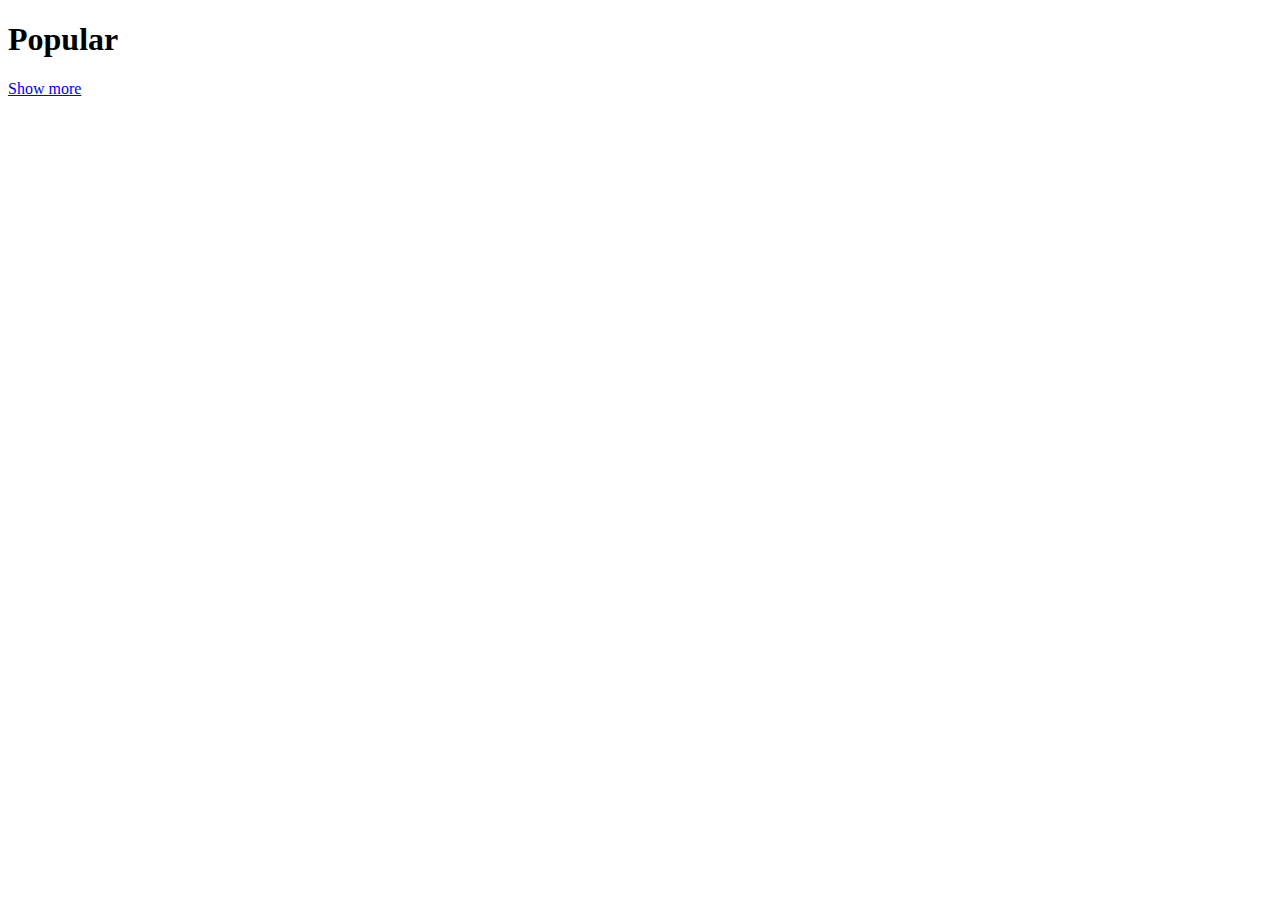
==== index.html @ 7254b96f "images from api added." ====
<!DOCTYPE html>
<html lang="en">
<head>
    <meta charset="UTF-8">
    <meta http-equiv="X-UA-Compatible" content="IE=edge">
    <meta name="viewport" content="width=device-width, initial-scale=1.0">
    <link rel="stylesheet" href="style.css">
    <title>My Movie Project</title>
</head>
<body>
    <div class="wrapper">

    </div>

    <script src="app.js"></script>
</body>
</html>
---- style.css ----
* {
    
}

.popular-movies {
    display:flex;
    gap: 1rem;
    overflow-x: scroll;
}
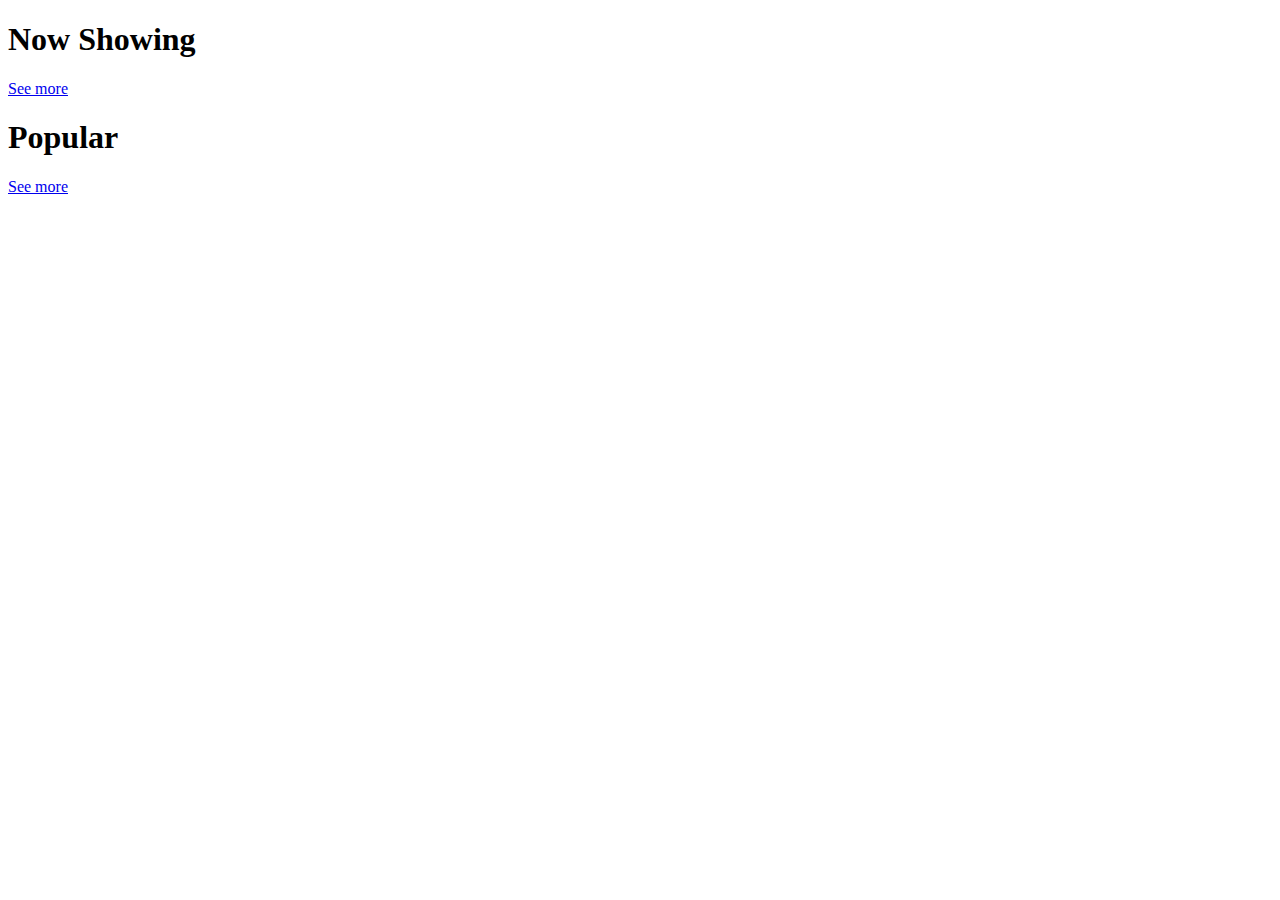
==== commit 9495a01f: "." ====
--- a/index.html
+++ b/index.html
@@ -8,10 +8,8 @@
     <title>My Movie Project</title>
 </head>
 <body>
-    <div class="wrapper">
+    <div class="wrapper"></div>
 
-    </div>
-
-    <script src="app.js"></script>
+    <script src="script/app.js"></script>
 </body>
 </html>--- a/style.css
+++ b/style.css
@@ -2,8 +2,13 @@
     
 }
 
-.popular-movies {
+.nowPlaying-movies {
     display:flex;
     gap: 1rem;
     overflow-x: scroll;
+}
+
+.popular-movies {
+    gap: 1rem;
+    overflow-y: scroll;
 }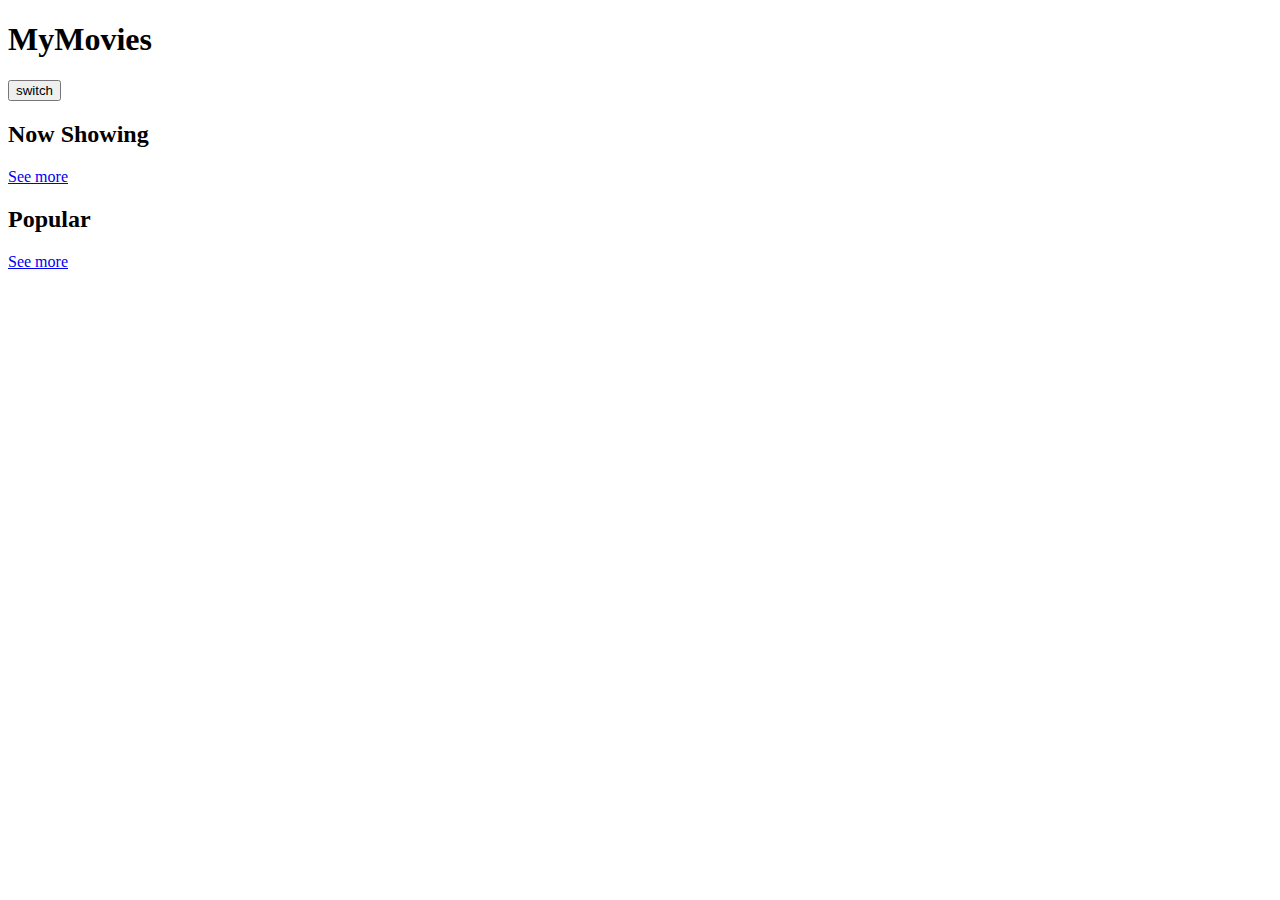
==== commit 566539c7: "genres" ====
--- a/index.html
+++ b/index.html
@@ -10,6 +10,7 @@
 <body>
     <div class="wrapper"></div>
 
+    <script src="script/genres.js"></script>
     <script src="script/app.js"></script>
 </body>
 </html>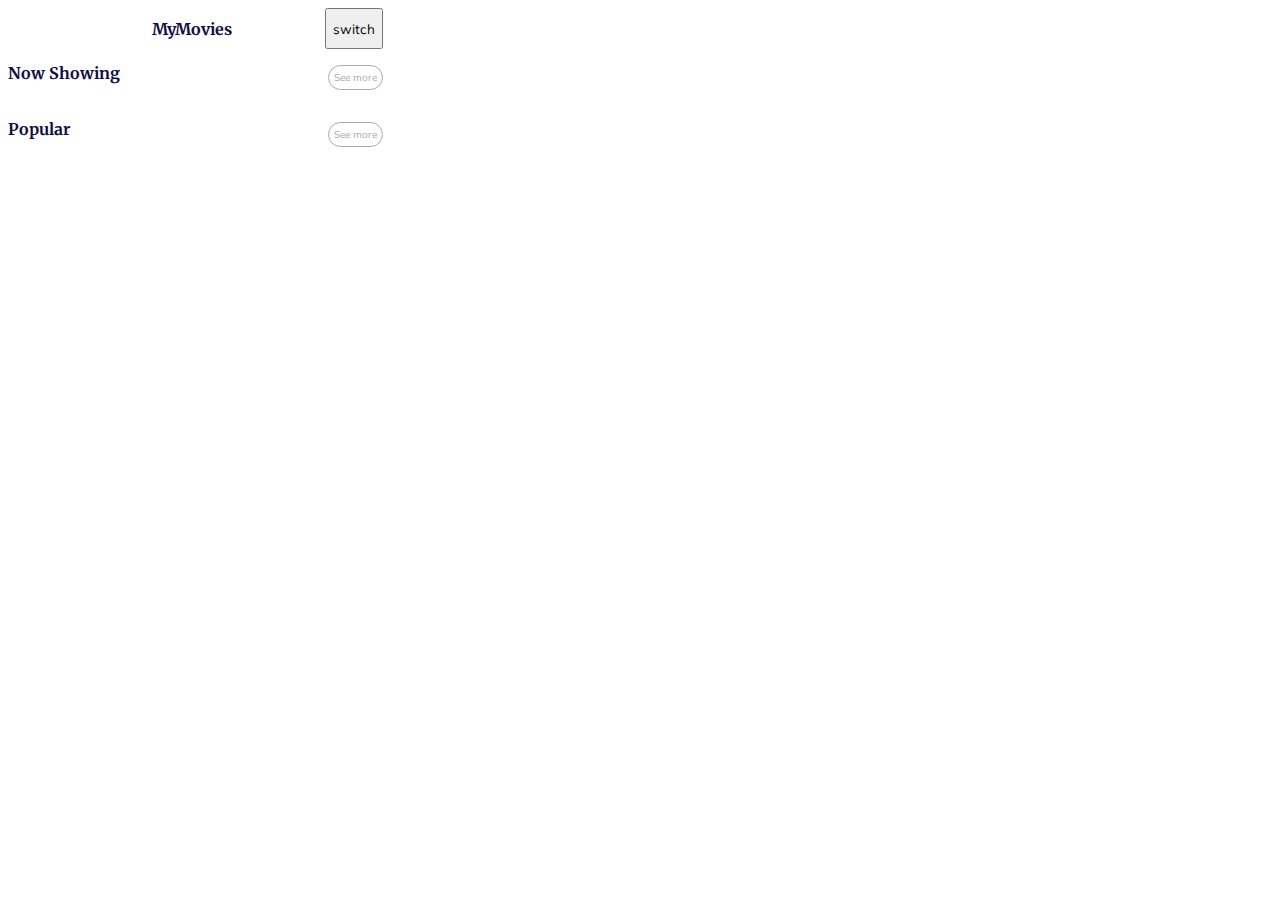
==== commit e01366f9: "half detail page added + almost done front page" ====
--- a/index.html
+++ b/index.html
@@ -4,6 +4,11 @@
     <meta charset="UTF-8">
     <meta http-equiv="X-UA-Compatible" content="IE=edge">
     <meta name="viewport" content="width=device-width, initial-scale=1.0">
+
+    <link rel="preconnect" href="https://fonts.googleapis.com">
+    <link rel="preconnect" href="https://fonts.gstatic.com" crossorigin>
+    <link href="https://fonts.googleapis.com/css2?family=Merriweather:wght@700&family=Mulish:wght@400;700&display=swap" rel="stylesheet"> 
+
     <link rel="stylesheet" href="style.css">
     <title>My Movie Project</title>
 </head>
--- a/style.css
+++ b/style.css
@@ -1,4 +1,26 @@
 * {
+    font-family: 'Mulish', sans-serif;
+}
+
+.wrapper {
+    max-width: 375px;
+}
+
+.header {
+    display: flex;
+    justify-content: space-between;
+}
+
+.header h1 {
+    font-size: 16px;
+    padding-left: 9rem;
+}
+
+.header button {
+    
+}
+
+.popular {
     
 }
 
@@ -8,7 +30,98 @@
     overflow-x: scroll;
 }
 
+.nowPlaying-headline {
+    display: flex;
+    justify-content: space-between;
+}
+
+.nowPlaying-headline h2, .popular-headline h2 {
+    font-size: 16px;
+}
+
+.nowPlaying-headline a, .popular-headline a {
+    font-size: 10px;
+    border: 1px solid #AAA9B1;
+    color: #AAA9B1;
+    border-radius: 1rem;
+    margin: 1rem 0;
+    padding: 0.3rem;
+}
+
+
 .popular-movies {
-    gap: 1rem;
-    overflow-y: scroll;
+    
+}
+
+a {
+    text-decoration: none;
+}
+
+h1 {
+    
+}
+
+h2, h1 {
+    color: #110E47;
+    font-family: 'Merriweather', serif;
+}
+
+.genres {
+    display: flex;
+}
+
+.genre__pill {
+    background-color: #DBE3FF;
+    color: #88A4E8;
+    padding: 0.3rem 1rem;
+    border-radius: 1rem;
+    margin-right: 0.5rem;
+    text-transform: capitalize;
+    font-size: 8px;
+}
+
+.imdb {
+    color: #9C9C9C;
+    font-size: 12px;
+}
+
+.movieTitle {
+    color: #000000;
+    font-size: 14px;
+    font-weight: bold;
+}
+
+.popular-headline {
+    display: flex;
+    justify-content: space-between;
+}
+
+.popularPosterDiv {
+    width: 85px;
+    height: 120px;
+}
+
+.popularPosterImg {
+    max-width: 85px;  
+    height: 120px;  
+    object-fit: cover;  
+    border-radius: 1rem;
+}
+
+.img {
+    max-width: 143px;
+    height: 212px;
+    object-fit: cover;
+    border-radius: 1rem;
+}
+
+button {
+    
+}
+
+.movie-link {
+    display: flex;
+    flex-direction: row;
+    column-gap: 1rem;
+    padding: 0.5rem 0;
 }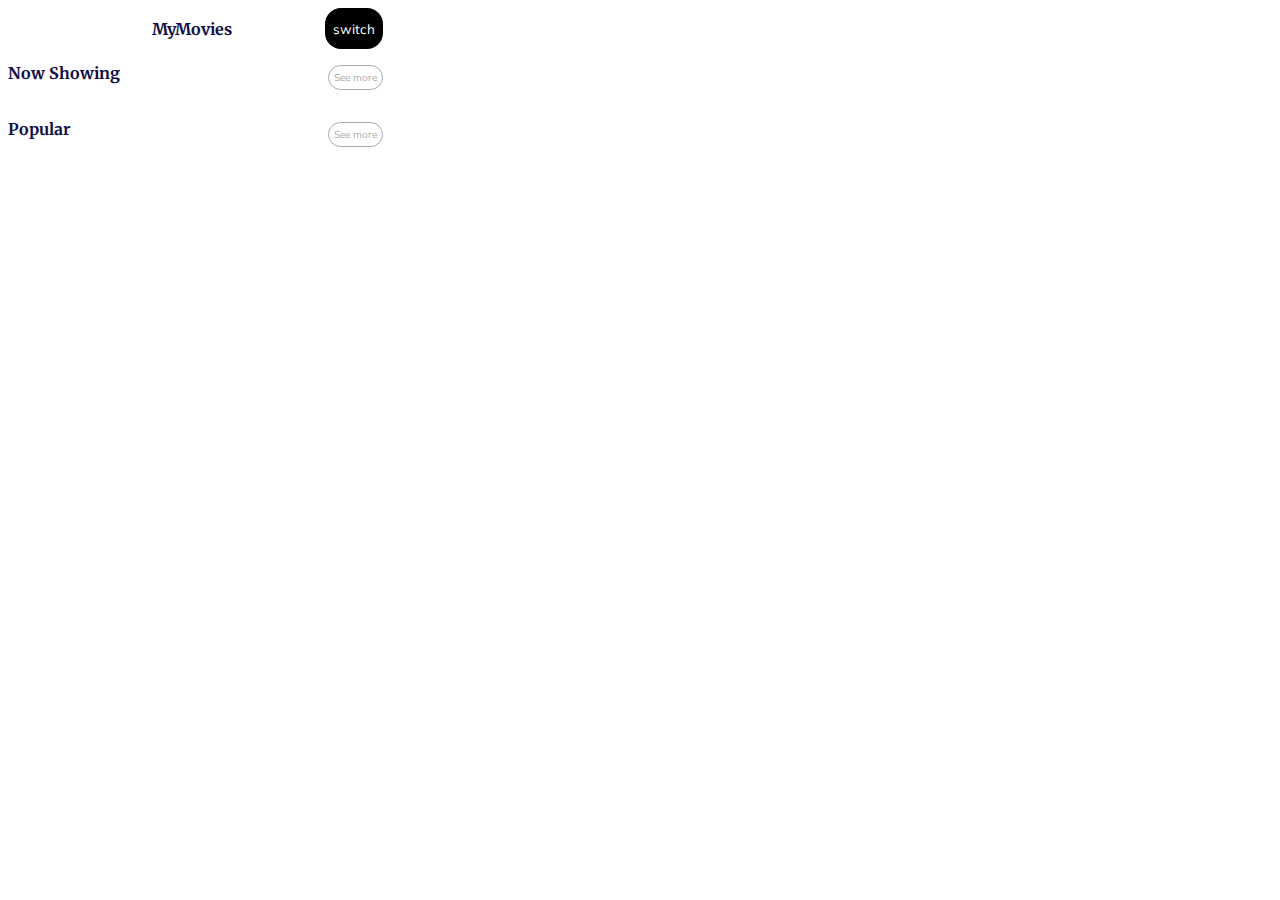
==== commit 568ea197: "." ====
--- a/index.html
+++ b/index.html
@@ -4,11 +4,13 @@
     <meta charset="UTF-8">
     <meta http-equiv="X-UA-Compatible" content="IE=edge">
     <meta name="viewport" content="width=device-width, initial-scale=1.0">
+    <meta name="color-scheme" content="dark light">
 
     <link rel="preconnect" href="https://fonts.googleapis.com">
     <link rel="preconnect" href="https://fonts.gstatic.com" crossorigin>
     <link href="https://fonts.googleapis.com/css2?family=Merriweather:wght@700&family=Mulish:wght@400;700&display=swap" rel="stylesheet"> 
 
+    <link rel="stylesheet" href="lightDarkTheme.css">
     <link rel="stylesheet" href="style.css">
     <title>My Movie Project</title>
 </head>
--- a/lightDarkTheme.css
+++ b/lightDarkTheme.css
@@ -0,0 +1,5 @@
+
+:root {
+    color-scheme: dark light;
+}
+
--- a/style.css
+++ b/style.css
@@ -17,7 +17,11 @@
 }
 
 .header button {
-    
+    color: white;
+    background-color: black;
+    border-radius: 1rem;
+    border: none;
+    padding: 0.5rem;
 }
 
 .popular {
@@ -67,7 +71,7 @@
 }
 
 .genres {
-    display: flex;
+    
 }
 
 .genre__pill {
@@ -78,6 +82,7 @@
     margin-right: 0.5rem;
     text-transform: capitalize;
     font-size: 8px;
+    display: inline-block;
 }
 
 .imdb {
@@ -124,4 +129,10 @@
     flex-direction: row;
     column-gap: 1rem;
     padding: 0.5rem 0;
+}
+
+.bi-star-fill {
+    color: #FFC107;
+    width: 12px; 
+    height: auto;
 }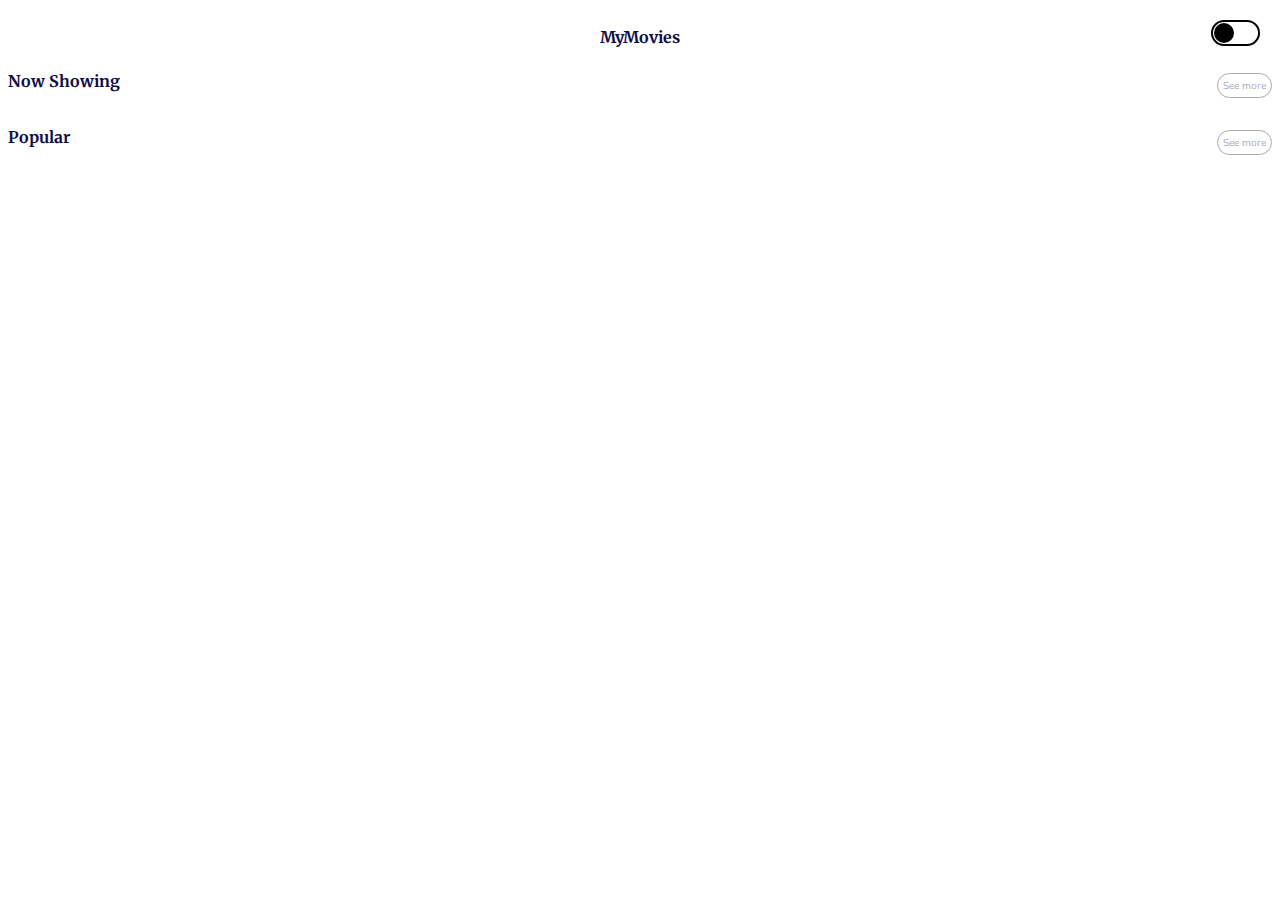
==== commit 34b79f1e: "dark mode half done" ====
--- a/index.html
+++ b/index.html
@@ -17,6 +17,10 @@
 <body>
     <div class="wrapper"></div>
 
+
+
+
+    <script src="script/lightDarkTheme.js"></script>
     <script src="script/genres.js"></script>
     <script src="script/app.js"></script>
 </body>
--- a/lightDarkTheme.css
+++ b/lightDarkTheme.css
@@ -1,5 +1,33 @@
 
-:root {
-    color-scheme: dark light;
+label{
+    position: absolute;
+    width: 45px;
+    height: 22px;
+    right: 20px;
+    top: 20px;
+    border: 2px solid;
+    border-radius: 20px;
 }
 
+label:before{
+    position: absolute;
+    content: '';
+    width:20px;
+    height: 20px;
+    left: 1px;
+    top: 1px;
+    border-radius: 50%;
+    background: #000;
+    cursor: pointer;
+    transition: 0.4s;
+}
+
+label.active:before{
+    left: 24px;
+    background: #fff;
+}
+
+body.night{
+    background: #000;
+    color: #fff;
+}--- a/style.css
+++ b/style.css
@@ -3,26 +3,25 @@
 }
 
 .wrapper {
-    max-width: 375px;
+    
 }
 
 .header {
-    display: flex;
-    justify-content: space-between;
+    text-align: center;
 }
 
 .header h1 {
     font-size: 16px;
-    padding-left: 9rem;
+    padding-top: 1rem;
 }
 
-.header button {
+/* .header button {
     color: white;
     background-color: black;
     border-radius: 1rem;
     border: none;
     padding: 0.5rem;
-}
+} */
 
 .popular {
     
@@ -135,4 +134,5 @@
     color: #FFC107;
     width: 12px; 
     height: auto;
-}+}
+
